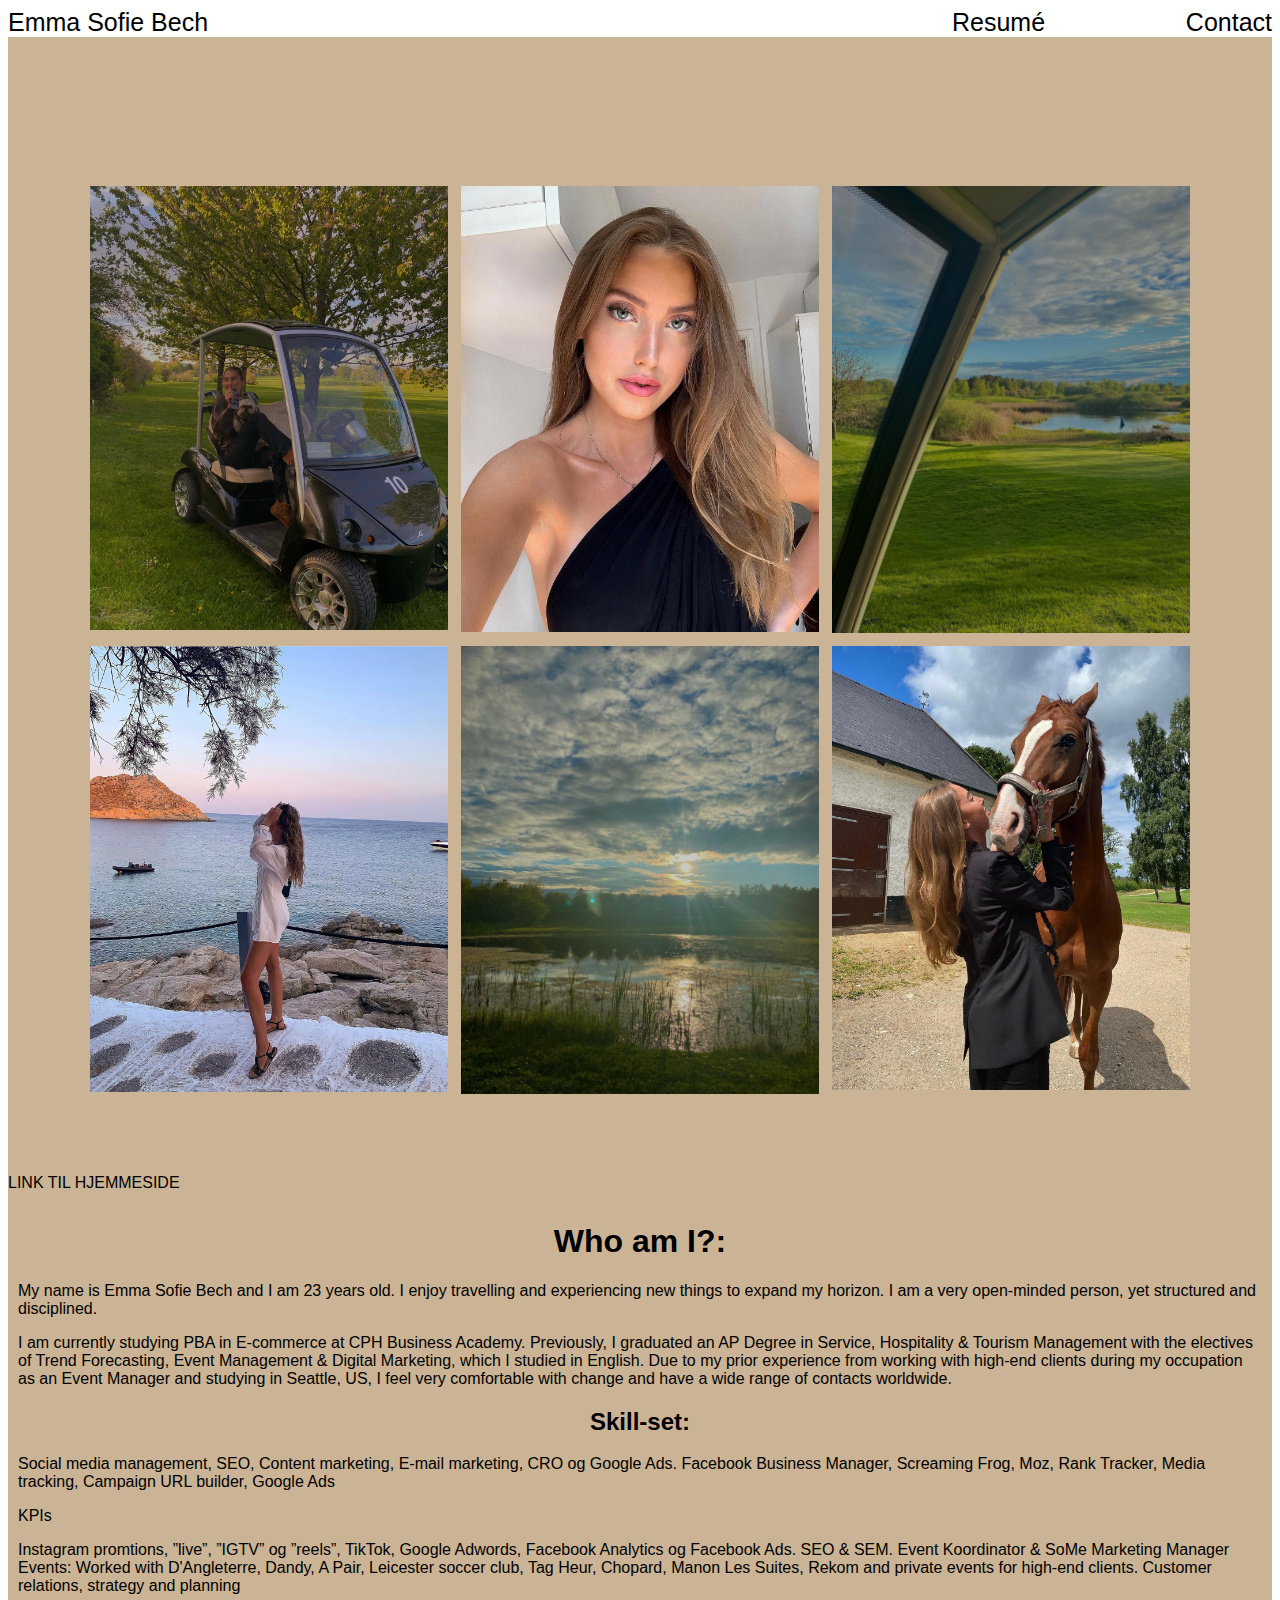
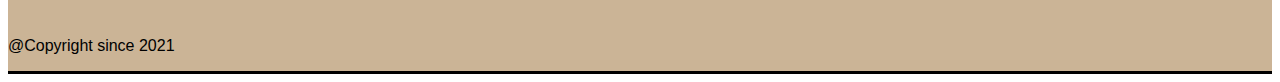
==== index.html @ 2c41d6f2 "." ====
<!DOCTYPE html>
<html lang="en">

<head>
      <link rel="icon" href="Visuals/Favicon.png" type="image/x-icon"/>
        <meta charset="utf-8">
        <link rel="stylesheet" href="css/style.css"


<meta charset="utf-8">
<meta name="viewport" content="width=device-width, initial-scale=1>"
        <link rel="stylesheet" href="css/style.css"


</head>
<header>
        <a href="index.html">Emma Sofie Bech</a>
        <div class="menu">
        <a href="resume.html">Resumé</a>
        <a href="contact.html">Contact</a>
      </div>
      </header>
<div class="content-area">
<div class="main area">
        <p> </p>  
    </aside>    
</div>

          </style>
          </head>
          <body>

<!-- <div class="row">
            <div class="cloumn">
              <img src="visuals/palme.jpg" alt="">
            </div>
            <div class="column">
              <img src="visuals/moon.jpg" width="100%;">
            </div>
            <div class="column">
              <img src="visuals/mig vinter.jpg" width="100%;">
            </div>
            <div class="column">
              <img src="visuals/sol.jpg" width="100%;">
            </div>
            <div class="column">
              <img src="visuals/barca.jpg" width="100%;">
            </div>
            <div class="column">
              <img src="visuals/golfbanen.JPG" width="100%;">
            </div>
          </div> -->

          <section class="data-container">
            <img src="visuals/golf.jpg" alt="golf">
            <img src="visuals/mig.jpg" alt="mig">
            <img src="visuals/golfbanen.JPG" alt="golfbanen"> 
            <img src="visuals/spilia.jpg" alt="sol">
            <img src="visuals/sø.JPG" alt="sø">
            <img src="visuals/moon.jpg" alt="moon"> 
          
          </section>

   
        <a href="https://www.cphbusiness.dk/">LINK TIL HJEMMESIDE</a>
    </body>

    <article>
    <p>
    <h1>Who am I?:</h1>
      My name is Emma Sofie Bech and I am 23 years old. I enjoy travelling and experiencing new things to expand my horizon. I am a very open-minded person, yet structured and disciplined.</p>
      I am currently studying PBA in E-commerce at CPH Business Academy. Previously, I graduated an AP Degree in Service, Hospitality & Tourism Management with the electives of Trend Forecasting, Event Management & Digital Marketing, which I studied in English.
      Due to my prior experience from working with high-end clients during my occupation as an Event Manager and studying in Seattle, US, I feel very comfortable with change and have a wide range of contacts worldwide.</p>
    <h2>Skill-set:</h2>
      <p>
       Social media management, SEO, Content marketing, E-mail marketing, CRO og Google Ads.
        Facebook Business Manager, Screaming Frog, Moz, Rank Tracker, Media tracking, Campaign URL builder, Google Ads </p>
        KPIs  
        <p>
        Instagram promtions, ”live”, ”IGTV” og ”reels”, TikTok, Google Adwords, Facebook Analytics og Facebook Ads. SEO & SEM.
        Event Koordinator & SoMe Marketing Manager Events: Worked with D'Angleterre, Dandy, A Pair, Leicester soccer club, Tag Heur, Chopard, Manon Les Suites,  Rekom and private events for high-end clients. Customer relations, strategy and planning</p>
  </article>
    
<p>@Copyright since 2021</p>
</html>
---- css/style.css ----
h1{
color:black;
text-align:center;
}

h2{
    color:black;
    text-align: center;
}

h3{
    color:black;
    text-align: center;
}

img { 
    width: 100%;
}

.menu {
    width: 25vw;
    display: flex;
    float: right;
    justify-content: space-between;
}

header {
    font-size: 25px;
}

body {
    font-family: Arial, Helvetica, sans-serif;
    background: color #cbb4cb;;
}

.content-area{
    border-top: 3px solid #cbb496;
    border-bottom: 3px solid black;
    background-color:#cbb496;
}

 /* Style the content */
 article {
    -webkit-flex: 3;
    -ms-flex: 3;
    flex: 3;
    background-color: #cbb496;
    padding: 10px;
}

.main-area{
    width: 65%;
    float: left;
    padding-right: 15px;
    background-color:#cbb496;
    color: black
}

.body-area{
        background: color #cbb496;
    }

.row::after{
    content: "";
    display: table;
    clear: both;
}

.column{
    float: right;
    width: 280px;
    height: 280px;
    object-fit: cover;
}

a:link {
    text-decoration: none;
    color:black;
    font-style: normal;
  }
    
  a:visited {
    text-decoration: none;
    color:black;
    font-style: normal;
  }
    
  a:hover {
    text-decoration: none;
    color:black;
    font-style: normal;
  }
    
  a:active {
    text-decoration: none;
    color:black;
    font-style: normal;
}

.data-container {
        max-width: 1100px;
        margin: 0 auto;
        padding: 10px;
        display: grid;
        grid-template-columns: repeat(auto-fill, minmax(270px, 1fr));
        grid-column-gap: 13px;
        grid-row-gap: 13px;
        padding-top: 130px;
        padding-bottom: 80px;
    }
---- css/style.css ----
h1{
color:black;
text-align:center;
}

h2{
    color:black;
    text-align: center;
}

h3{
    color:black;
    text-align: center;
}

img { 
    width: 100%;
}

.menu {
    width: 25vw;
    display: flex;
    float: right;
    justify-content: space-between;
}

header {
    font-size: 25px;
}

body {
    font-family: Arial, Helvetica, sans-serif;
    background: color #cbb4cb;;
}

.content-area{
    border-top: 3px solid #cbb496;
    border-bottom: 3px solid black;
    background-color:#cbb496;
}

 /* Style the content */
 article {
    -webkit-flex: 3;
    -ms-flex: 3;
    flex: 3;
    background-color: #cbb496;
    padding: 10px;
}

.main-area{
    width: 65%;
    float: left;
    padding-right: 15px;
    background-color:#cbb496;
    color: black
}

.body-area{
        background: color #cbb496;
    }

.row::after{
    content: "";
    display: table;
    clear: both;
}

.column{
    float: right;
    width: 280px;
    height: 280px;
    object-fit: cover;
}

a:link {
    text-decoration: none;
    color:black;
    font-style: normal;
  }
    
  a:visited {
    text-decoration: none;
    color:black;
    font-style: normal;
  }
    
  a:hover {
    text-decoration: none;
    color:black;
    font-style: normal;
  }
    
  a:active {
    text-decoration: none;
    color:black;
    font-style: normal;
}

.data-container {
        max-width: 1100px;
        margin: 0 auto;
        padding: 10px;
        display: grid;
        grid-template-columns: repeat(auto-fill, minmax(270px, 1fr));
        grid-column-gap: 13px;
        grid-row-gap: 13px;
        padding-top: 130px;
        padding-bottom: 80px;
    }
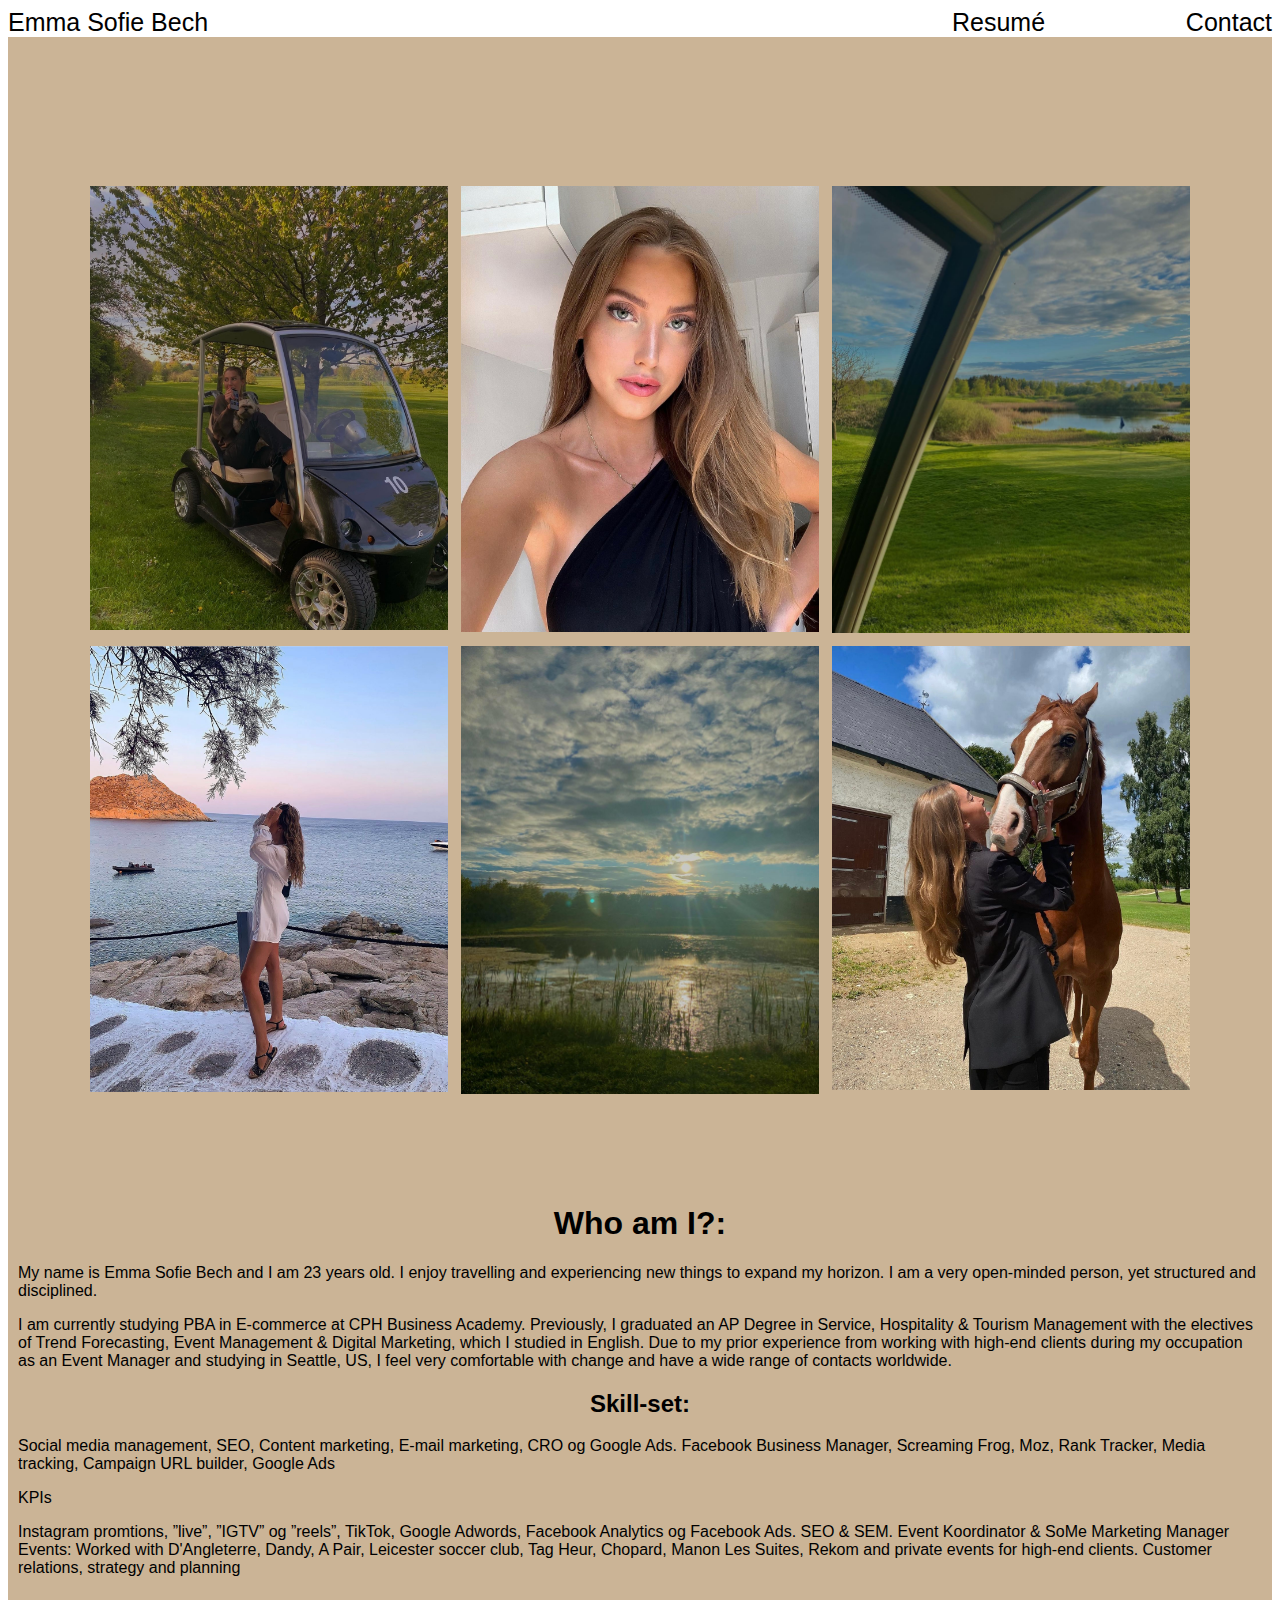
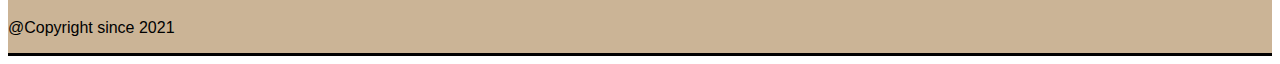
==== commit 65cbfd56: "bla" ====
--- a/index.html
+++ b/index.html
@@ -62,7 +62,6 @@
           </section>
 
    
-        <a href="https://www.cphbusiness.dk/">LINK TIL HJEMMESIDE</a>
     </body>
 
     <article>
